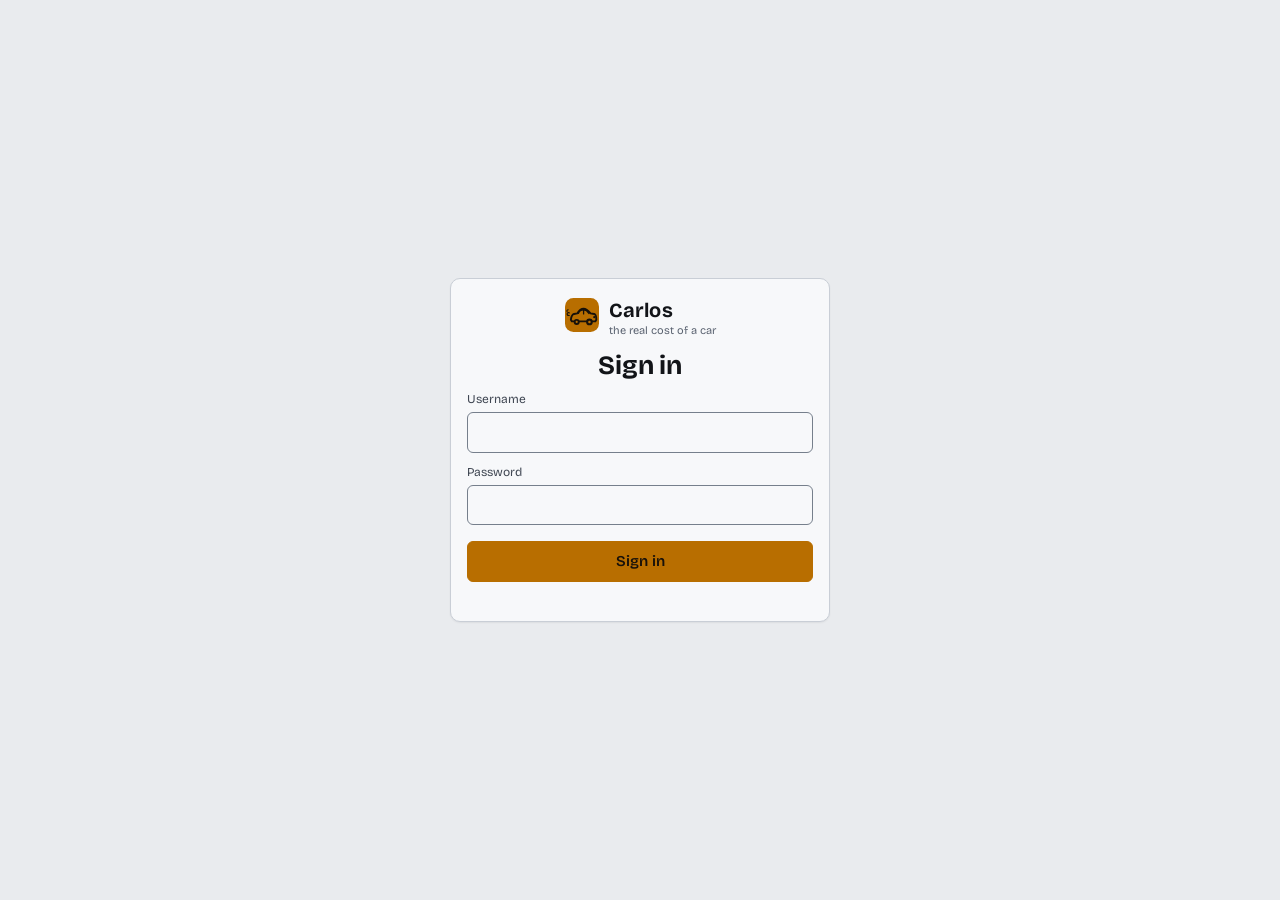
==== static/auth.html @ 5639644c "Merge pull request #391 from jpozasg/fix/382-theme-contrast-codes Theme, contrast tokens, chart pale" ====
<!doctype html>
<html lang="en" data-theme="cluster"><head><meta charset="utf-8"><meta name="viewport" content="width=device-width,initial-scale=1"><meta name="theme-color" content="#0b0d10"><title>Carlos · sign in</title>
<link rel="icon" href="/static/brand/favicon.svg?v=3" type="image/svg+xml"><link rel="stylesheet" href="/static/css/tokens.css"><link rel="stylesheet" href="/static/css/app.css">
<script>try{var md=JSON.parse(localStorage.getItem('carlos.mode')||'"auto"');if(md!=='auto')document.documentElement.dataset.mode=md;if(md==='light'||md==='auto'&&matchMedia('(prefers-color-scheme: light)').matches)document.querySelector('meta[name=theme-color]').content='#e9ebee'}catch(e){}</script>
<style>body{display:grid;place-items:center;min-height:100vh}.box{width:min(380px,calc(100% - 32px))}.box .brand{margin:0 0 14px;justify-content:center}.err{color:var(--bad-ink);font-size:13px;min-height:1.2em;margin-top:8px}.field{margin-top:10px}</style></head>
<body><form id="f" class="card box"><a class="brand" href="/"><svg viewBox="0 0 64 64" aria-hidden="true"><use href="/static/brand/mark.svg#mark"/></svg><span><b>Carlos</b><small>the real cost of a car</small></span></a>
<h2 id="t" style="text-align:center">Sign in</h2>
<div class="field"><label for="u">Username</label><input id="u" autocomplete="username" required></div>
<div class="field"><label for="p" id="pl">Password</label><input id="p" type="password" autocomplete="current-password" required minlength="1"></div>
<button type="submit" class="btn" id="b" style="margin-top:16px;width:100%;justify-content:center">Sign in</button><div class="err" id="e" role="alert"></div></form>
<script>
const inv=location.pathname.match(/^\/invite\/([\w-]+)$/),f=document.getElementById('f'),e=document.getElementById('e');
async function j(m,u,b){const r=await fetch(u,{method:m,headers:{'Content-Type':'application/json'},body:b?JSON.stringify(b):null});return [r.status,await r.json()]}
if(inv){document.getElementById('t').textContent='Set your password';document.getElementById('b').textContent='Save and sign in';
  document.getElementById('u').readOnly=true;document.getElementById('p').autocomplete='new-password';document.getElementById('p').minLength=8;document.getElementById('pl').textContent='New password (8+ characters)';
  j('GET','/api/auth/invite/'+inv[1]).then(([s,d])=>{if(s!==200){e.textContent=d.error;f.querySelectorAll('input,button').forEach(x=>x.disabled=true)}else document.getElementById('u').value=d.username})}
f.onsubmit=async ev=>{ev.preventDefault();e.textContent='';
  const [s,d]=inv?await j('POST','/api/auth/invite/'+inv[1],{password:f.p.value}):await j('POST','/api/auth/login',{username:f.u.value,password:f.p.value});
  if(s<300)location.href='/';else e.textContent=d.error||('HTTP '+s)};
</script></body></html>
---- static/css/tokens.css ----
/* Carlos design tokens. Four themes share one markup: only these variables and the decorations in app.css differ.
   one theme, the default "cluster" (issue #181); data-mode = light | dark (auto = OS setting). */
:root{
  --font-ui:"Bricolage Grotesque",system-ui,-apple-system,"Segoe UI",Roboto,Ubuntu,"Helvetica Neue",Arial,sans-serif;
  --font-display:var(--font-ui);
  --readout:var(--font-ui);
  --font-mono:ui-monospace,"SF Mono",Menlo,Consolas,"Liberation Mono",monospace;
  --font-num:var(--font-ui);
  --radius:12px;--radius-s:8px;--radius-pill:999px;
  --plate:var(--surface-2);  /* resolved on :root, so a tile can reuse --surface-2 for its insides (issue #100) */
  --border-w:1px;--shadow:0 1px 2px rgb(0 0 0/.04),0 2px 8px rgb(0 0 0/.04);
  --tag-case:none;--tag-spacing:0;--label-case:none;--label-spacing:0;
  --bg-decor:none;--bg-decor-size:auto;
  /* data-viz series, validated with the dataviz validator (light on #f7f8fa, dark on #13161b: adjacent CVD >= 8.4, all marks >= 3:1).
     --s9 is a neutral, not a hue (a ninth hue would collide with the eight): its chroma check fails on purpose, so a mark
     in --s9 always carries its label (legend entry, aria-label) and is never told apart by colour alone. */
  --s1:#2a78d6;--s2:#e76633;--s3:#19a170;--s4:#be8100;--s5:#d06e93;--s6:#008300;--s7:#6250d6;--s8:#e34948;--s9:#7a8494;
  --good:#0ca30c;--good-ink:#006300;--good-soft:#e3f5e3;
  --warn:#fab219;--warn-ink:#7a5200;--warn-soft:#fff3d6;
  --bad:#d03b3b;--bad-contrast:#fff;--bad-ink:#a42828;--bad-soft:#fbe5e5;
  --field-border:#767f8c;
}
/* ---------- cluster (the default world: an instrument cluster at night; amber readouts, teal for savings) ---------- */
:root[data-theme="cluster"]{
  color-scheme:dark;
  --bg:#0b0d10;--surface:#13161b;--surface-2:#1b1f26;--border:#2a2f38;--border-strong:#424a57;--field-border:#6a7380;  /* --field-border: inputs and unpressed buttons, 3:1 on --surface (WCAG 1.4.11) */
  --text:#f2f3f5;--text-2:#b9bec8;--text-3:#8a909b;
  --accent:#f5a524;--accent-ink:#ffc45e;--accent-soft:#2d2210;--accent-contrast:#17110a;
  --ref-soft:#1a2328;
  --readout:ui-monospace,"SF Mono",Menlo,Consolas,"Liberation Mono",monospace;
  --radius:10px;--radius-s:6px;--radius-pill:999px;--border-w:1px;--shadow:0 0 0 1px rgb(255 255 255/.03),0 6px 20px rgb(0 0 0/.5);
  --good:#2fd4a8;--good-ink:#6fe6c5;--good-soft:#0f2e26;--warn-ink:#ffc14d;--warn-soft:#332a10;--bad:#ff5c5c;--bad-contrast:#1a0a0a;--bad-ink:#ff8a8a;--bad-soft:#331616;
  --s1:#3987e5;--s2:#d95926;--s3:#199e70;--s4:#c98500;--s5:#d55181;--s6:#008300;--s7:#9085e9;--s8:#e66767;--s9:#8791a0;
  --bg-decor:radial-gradient(ellipse at top,rgb(245 165 36/.07),transparent 60%);--bg-decor-size:auto;
}
/* Light mode: chosen (data-mode=light) or, with no choice (Auto), the OS setting. The two blocks below hold the same
   declarations; tests/test_theme_tokens.py fails when they drift apart. */
:root[data-theme="cluster"][data-mode="light"]{
  color-scheme:light;
  --bg:#e9ebee;--surface:#f7f8fa;--surface-2:#e0e3e8;--border:#c9ced6;--border-strong:#9aa3b0;--field-border:#767f8c;
  --text:#121418;--text-2:#3f4652;--text-3:#5a6270;
  --accent:#b86e00;--accent-ink:#8a5200;--accent-soft:#fdeccd;--accent-contrast:#17110a;
  --ref-soft:#e4ecf0;
  --good:#0ca30c;--good-ink:#006300;--good-soft:#e3f5e3;--warn-ink:#7a5200;--warn-soft:#fff3d6;--bad:#d03b3b;--bad-contrast:#fff;--bad-ink:#a42828;--bad-soft:#fbe5e5;
  --s1:#2a78d6;--s2:#e76633;--s3:#19a170;--s4:#be8100;--s5:#d06e93;--s6:#008300;--s7:#6250d6;--s8:#e34948;--s9:#7a8494;
  --shadow:0 1px 2px rgb(0 0 0/.06);--bg-decor:none;
}
@media (prefers-color-scheme:light){
:root[data-theme="cluster"]:not([data-mode]){
  color-scheme:light;
  --bg:#e9ebee;--surface:#f7f8fa;--surface-2:#e0e3e8;--border:#c9ced6;--border-strong:#9aa3b0;--field-border:#767f8c;
  --text:#121418;--text-2:#3f4652;--text-3:#5a6270;
  --accent:#b86e00;--accent-ink:#8a5200;--accent-soft:#fdeccd;--accent-contrast:#17110a;
  --ref-soft:#e4ecf0;
  --good:#0ca30c;--good-ink:#006300;--good-soft:#e3f5e3;--warn-ink:#7a5200;--warn-soft:#fff3d6;--bad:#d03b3b;--bad-contrast:#fff;--bad-ink:#a42828;--bad-soft:#fbe5e5;
  --s1:#2a78d6;--s2:#e76633;--s3:#19a170;--s4:#be8100;--s5:#d06e93;--s6:#008300;--s7:#6250d6;--s8:#e34948;--s9:#7a8494;
  --shadow:0 1px 2px rgb(0 0 0/.06);--bg-decor:none;
}
}
/* ---------- retro (seventies brochure: cream, burnt orange, avocado) ---------- */
---- static/css/app.css ----
/* Layout and components. Themes only change tokens (tokens.css) and the few decorations marked "theme". */
@font-face{font-family:"Bricolage Grotesque";font-style:normal;font-weight:300 800;font-stretch:75% 100%;font-display:swap;src:url(/static/fonts/bricolage-latin.woff2) format("woff2");unicode-range:U+0000-00FF,U+0131,U+0152-0153,U+02BB-02BC,U+02C6,U+02DA,U+02DC,U+0304,U+0308,U+0329,U+2000-206F,U+20AC,U+2122,U+2191,U+2193,U+2212,U+2215,U+FEFF,U+FFFD}
@font-face{font-family:"Bricolage Grotesque";font-style:normal;font-weight:300 800;font-stretch:75% 100%;font-display:swap;src:url(/static/fonts/bricolage-latin-ext.woff2) format("woff2");unicode-range:U+0100-02BA,U+02BD-02C5,U+02C7-02CC,U+02CE-02D7,U+02DD-02FF,U+0304,U+0308,U+0329,U+1D00-1DBF,U+1E00-1E9F,U+1EF2-1EFF,U+2020,U+20A0-20AB,U+20AD-20C0,U+2113,U+2C60-2C7F,U+A720-A7FF}
*{box-sizing:border-box}
html{-webkit-text-size-adjust:100%}
body{margin:0;background-color:var(--bg);background-image:var(--bg-decor);background-size:var(--bg-decor-size);background-attachment:fixed;color:var(--text);font:var(--base-size,15px)/1.5 var(--font-ui)}
a{color:var(--accent-ink)}
button,input,select,textarea{font:inherit;color:inherit}
:focus-visible{outline:2px solid var(--accent);outline-offset:2px}
.seg :focus-visible,nav.main :focus-visible,.rail :focus-visible,.dtabs :focus-visible{outline-offset:-2px}/* scrollers and clipped groups would cut an outside ring */
.num,.big,td.n,th.n,output{font-variant-numeric:tabular-nums;font-family:var(--font-num)}
.wrap{max-width:1240px;margin:0 auto;padding:0 16px}
[hidden]{display:none!important}
.sr-only{position:absolute;width:1px;height:1px;overflow:hidden;clip:rect(0 0 0 0);white-space:nowrap}
h1,h2,h3{font-family:var(--font-display);letter-spacing:-.01em;font-optical-sizing:auto}
h2{font-size:1.65rem;line-height:1.15;margin:0 0 6px;font-weight:700}
h3{font-size:15px;margin:0 0 10px;display:flex;align-items:center;gap:8px}
.lead{margin:0 0 14px;color:var(--text-2);font-size:14px;max-width:80ch}
.muted{color:var(--text-3)}.small{font-size:13px}
.section{margin-bottom:28px}
.grid{display:grid;gap:16px;grid-template-columns:repeat(auto-fill,minmax(290px,1fr))}
.span2{grid-column:1/-1}
.card{background:var(--surface);border:var(--border-w) solid var(--border);border-radius:var(--radius);padding:16px;box-shadow:var(--shadow);min-width:0}
.reqs{margin-bottom:16px}.reqs summary{cursor:pointer}.reqs form{margin-top:8px}.reqs .field{flex:1;min-width:200px}
.reqlist{list-style:none;margin:12px 0 0;padding:0;display:grid;gap:8px;font-size:13px}.reqlist a{overflow-wrap:anywhere}.rparts ul{list-style:none;margin:4px 0 0;padding:0;display:grid;gap:2px}.rp.done{color:var(--good-ink)}.rp.failed{color:var(--bad-ink)}.rp.pending,.rp.waiting{color:var(--text-2)}.rp details{display:inline}.rp summary{cursor:pointer;display:inline}
.card.err{border-color:var(--bad);background:var(--bad-soft);color:var(--bad-ink)}
.empty{color:var(--text-3);font-size:13px;margin:0}
.pending{display:inline-block;font-style:italic;font-size:12px;color:var(--text-3);background:var(--surface-2);border-radius:var(--radius-s);padding:1px 7px}
.row{display:flex;gap:10px;align-items:center;flex-wrap:wrap}.row .spacer{flex:1}
.stack{display:flex;flex-direction:column;gap:10px}

/* header */
header.top{background:var(--surface);border-bottom:var(--border-w) solid var(--border);position:sticky;top:0;z-index:20}
/* header chips and segmented controls use the page's rounded corners, not pill ends (issue #182) */
header.top .chip,header.top .seg{border-radius:var(--radius-s)}
.bar{display:flex;align-items:center;gap:12px;flex-wrap:wrap;padding:10px 0}
.brand{display:flex;align-items:center;gap:10px;margin-right:auto;text-decoration:none;color:var(--text)}
.brand svg{width:34px;height:34px;display:block}
.brand b{font-family:var(--font-display);font-size:20px;letter-spacing:.01em}
.brand small{display:block;font-size:11px;color:var(--text-3);letter-spacing:var(--label-spacing);text-transform:var(--label-case);line-height:1}
.chip{display:inline-flex;align-items:center;gap:6px;border:var(--border-w) solid var(--border);background:var(--surface-2);border-radius:var(--radius-pill);padding:5px 12px;font-size:13px;color:var(--text-2);cursor:pointer;text-decoration:none}
.chip:hover{border-color:var(--border-strong)}
.chip.warn{background:var(--warn-soft);color:var(--warn-ink)}.chip.bad{background:var(--bad-soft);color:var(--bad-ink)}
nav.main{display:flex;gap:2px;overflow-x:auto;scrollbar-width:none}
nav.main a{text-decoration:none;border:0;border-bottom:3px solid transparent;padding:9px 12px;color:var(--text-2);font-weight:600;white-space:nowrap;letter-spacing:var(--label-spacing);text-transform:var(--label-case);font-size:13px}
nav.main a[aria-current=page]{color:var(--text);border-bottom-color:var(--accent)}
main.wrap{padding-top:22px;padding-bottom:48px;min-height:60vh}
footer.wrap{color:var(--text-3);font-size:12px;padding-bottom:24px}
.seg{display:inline-flex;border:var(--border-w) solid var(--border);border-radius:var(--radius-pill);overflow:hidden;background:var(--surface-2)}
.seg button{border:0;background:none;padding:5px 10px;font-size:12px;font-weight:700;color:var(--text-2);cursor:pointer}
.seg button[aria-pressed=true]{background:var(--accent);color:var(--accent-contrast)}

/* forms and buttons */
.btn{background:var(--accent);color:var(--accent-contrast);border:var(--border-w) solid var(--accent);border-radius:var(--radius-s);padding:8px 16px;font-weight:600;cursor:pointer;text-decoration:none;display:inline-flex;align-items:center;gap:6px}
.btn:hover{filter:brightness(1.07)}
.btn.ghost{background:var(--surface-2);color:var(--text);border-color:var(--border)}
.btn.ghost[aria-pressed=true]{background:var(--accent);border-color:var(--accent);color:var(--accent-contrast)}
.btn.danger{background:var(--bad-soft);color:var(--bad-ink);border-color:transparent}
.btn:disabled{opacity:.45;cursor:default;filter:none}
.btn.sm{padding:5px 10px;font-size:13px}
.linkbtn{background:none;border:0;color:var(--accent-ink);font-weight:600;cursor:pointer;padding:4px 0}
.field label{display:block;font-size:12px;color:var(--text-2);margin-bottom:4px;letter-spacing:var(--label-spacing);text-transform:var(--label-case)}
.field input,.field select,.field textarea{width:100%;padding:8px 10px;border:var(--border-w) solid var(--field-border);border-radius:var(--radius-s);background:var(--surface)}
.field input[aria-invalid=true]{border-color:var(--bad);background:var(--bad-soft)}
.fields{display:grid;grid-template-columns:repeat(auto-fill,minmax(180px,1fr));gap:12px}
fieldset{border:0;padding:0;margin:0 0 16px}
legend{font-size:12px;font-weight:700;text-transform:uppercase;letter-spacing:.06em;color:var(--text-3);margin-bottom:10px}
.pair{display:flex;flex-wrap:wrap;gap:8px;align-items:center}.pair .btn{flex:none}.pair input[type=range]{flex:1;min-width:0;accent-color:var(--accent)}.pair input[type=number]{width:100px;flex:none}
.toggle{display:inline-flex;align-items:center;gap:6px;font-size:13px;color:var(--text-2);cursor:pointer;white-space:nowrap}
.toggle input{width:16px;height:16px;accent-color:var(--accent)}
select.inline{padding:6px 10px;border:var(--border-w) solid var(--field-border);border-radius:var(--radius-s);background:var(--surface);font-size:13px}
.banner{background:var(--warn-soft);color:var(--warn-ink);border-radius:var(--radius);padding:10px 14px;margin-bottom:16px;font-size:13px;font-weight:600;display:flex;gap:10px;align-items:center;flex-wrap:wrap}

/* tags, meters */
.tag{display:inline-flex;align-items:center;gap:4px;font-size:11px;font-weight:700;border-radius:var(--radius-pill);padding:2px 8px;background:var(--surface-2);color:var(--text-2);white-space:nowrap;text-transform:var(--tag-case);letter-spacing:var(--tag-spacing);border:var(--border-w) solid transparent}
.tag.ref{background:var(--accent-soft);color:var(--accent-ink)}.tag.good{background:var(--good-soft);color:var(--good-ink)}.tag.warn{background:var(--warn-soft);color:var(--warn-ink)}.tag.bad{background:var(--bad-soft);color:var(--bad-ink)}
.tag.lvl{background:transparent;border-color:var(--border-strong);color:var(--text-2)}
.tags{display:flex;flex-wrap:wrap;gap:4px}
.rs-levels{list-style:none;margin:8px 0 0;padding:0;display:grid;gap:6px}.rs-levels>li{display:flex;flex-wrap:wrap;align-items:center;gap:6px}.rs-levels details{flex-basis:100%}.rs-levels code{font-size:11px}
.q{display:inline-grid;place-items:center;min-width:24px;height:22px;border-radius:var(--radius-s);font-size:12px;font-weight:700;flex:none}
.q.A{background:var(--good-soft);color:var(--good-ink)}.q.B{background:var(--accent-soft);color:var(--accent-ink)}.q.C{background:var(--warn-soft);color:var(--warn-ink)}.q.D{background:var(--bad-soft);color:var(--bad-ink)}.q.X{background:var(--surface-2);color:var(--text-3)}
.meter{height:6px;border-radius:99px;background:var(--surface-2);overflow:hidden}
.meter>i{display:block;height:100%;background:var(--accent);border-radius:99px}
.meter.good>i{background:var(--good)}
.scorebar{height:8px;border-radius:99px;background:var(--surface-2);overflow:hidden;min-width:40px}
.scorebar i{display:block;height:100%;background:var(--accent);border-radius:99px}
.big{font-size:28px;font-weight:700;letter-spacing:-.02em;line-height:1.1;font-family:var(--font-ui);font-variant-numeric:tabular-nums}  /* proportional: a monospace comma leaves a gap in 14,482 */
.kv{display:flex;flex-wrap:wrap;gap:4px 16px;font-size:13px;color:var(--text-2)}.kv b{color:var(--text);font-weight:600}
dl.facts{display:grid;grid-template-columns:max-content 1fr;gap:6px 14px;margin:0;font-size:13px}
dl.facts dt{color:var(--text-3)}dl.facts dd{margin:0;min-width:0;overflow-wrap:break-word}
.up{color:var(--bad-ink);font-weight:700}.down{color:var(--good-ink);font-weight:700}
abbr{text-decoration:underline dotted;cursor:help}

/* tables */
.tablewrap{overflow-x:auto;border:var(--border-w) solid var(--border);border-radius:var(--radius);background:var(--surface)}
table{border-collapse:separate;border-spacing:0;width:100%;font-size:13px}
th,td{padding:8px 12px;text-align:left;border-bottom:1px solid var(--border);vertical-align:top}
thead th{background:var(--surface-2);font-weight:600;color:var(--text-2);white-space:nowrap;letter-spacing:var(--label-spacing);text-transform:var(--label-case);font-size:12px}
td.n,th.n{text-align:right;white-space:nowrap}
tbody tr:last-child td{border-bottom:0}
tr.off td{filter:saturate(.2)}/* a deselected car is greyed, never faded: opacity would drop the muted text below 4.5:1 */tr.refrow td{background:var(--ref-soft)}
.cmp th:first-child,.cmp td:first-child{position:sticky;left:0;background:var(--surface);z-index:1;min-width:150px;color:var(--text-2)}
.cmp thead th:first-child{background:var(--surface-2)}.cmp .refcol{background:var(--ref-soft)}
.cmp tr.grp td{background:var(--surface-2);font-size:11px;font-weight:700;text-transform:uppercase;letter-spacing:.05em;color:var(--text-3);padding:6px 12px}
.cmp tr.total td{font-weight:700;font-size:14px;color:var(--text)}
.who{display:flex;align-items:center;gap:10px;min-width:0}.who>span{min-width:0;overflow:hidden;text-overflow:ellipsis}
.thumb{width:36px;height:36px;border-radius:var(--radius-s);object-fit:cover;flex:none;background:var(--surface-2);display:inline-block;vertical-align:middle}
.thumb.sm{width:28px;height:28px}

/* cards for cars */
.unit{display:flex;flex-direction:column;gap:12px}
.unit.is-ref{border-color:var(--accent);background:linear-gradient(var(--ref-soft),var(--surface) 90px)}
.unit.off{filter:saturate(.2)}
.unit-head{display:flex;justify-content:space-between;gap:8px;align-items:flex-start}
.unit-name{font-weight:700;font-size:16px;line-height:1.3;font-family:var(--font-display)}
.unit-sub{font-size:13px;color:var(--text-3)}
.unit-foot{display:flex;justify-content:space-between;align-items:center;gap:8px;margin-top:auto;padding-top:8px;border-top:1px solid var(--border)}
.hero{margin:-16px -16px 0;aspect-ratio:16/10;border-radius:var(--radius) var(--radius) 0 0;overflow:hidden;position:relative;background:var(--surface-2);display:block;border:0;padding:0;cursor:pointer;width:calc(100% + 32px)}
.hero img{width:100%;height:100%;object-fit:cover;display:block;transition:transform .3s}
.hero:hover img{transform:scale(1.03)}
.hero .count{position:absolute;right:10px;bottom:10px;background:rgb(0 0 0/.6);color:#fff;font-size:12px;font-weight:600;padding:3px 9px;border-radius:999px}
.hero .reftag{position:absolute;left:10px;top:10px}
.hero .rankbadge{position:absolute;left:10px;bottom:10px;background:var(--accent);color:var(--accent-contrast);font-size:12px;font-weight:700;padding:3px 9px;border-radius:var(--radius-pill)}
.nophoto{width:100%;height:100%;display:grid;place-items:center;color:var(--text-3);font-size:13px;text-align:center}
.nophoto svg{width:56px;height:56px;opacity:.45;display:block;margin:0 auto 6px}

/* versus strip: the one memorable element of the compare page */
.versus{display:grid;grid-template-columns:minmax(0,1fr) auto minmax(0,1fr);gap:16px;align-items:center;margin:0 0 20px;padding:18px 20px;background:var(--surface);border:var(--border-w) solid var(--border);border-radius:var(--radius);box-shadow:var(--shadow)}
.versus .side{display:flex;gap:14px;align-items:center;min-width:0}
.versus .side.right{flex-direction:row-reverse;text-align:right}
.versus .side img,.versus .side .nophoto-sm{width:92px;height:68px;border-radius:var(--radius-s);object-fit:cover;flex:none;background:var(--surface-2)}
.versus .nophoto-sm{display:grid;place-items:center;color:var(--text-3)}.versus .nophoto-sm svg{width:36px;height:36px;opacity:.5}
.versus .side>span>span{display:block}
.versus .who-l{font-size:12px;color:var(--text-3)}
.versus .name{font-family:var(--font-display);font-size:18px;font-weight:700;line-height:1.2;overflow:hidden;text-overflow:ellipsis}
.versus .cost{font-family:var(--readout);font-size:15px;color:var(--text-2);font-variant-numeric:tabular-nums}
.versus .mid{text-align:center;min-width:180px;padding:6px 18px;border-left:1px solid var(--border);border-right:1px solid var(--border)}
.versus .mid .n{font-family:var(--readout);font-size:34px;font-weight:700;letter-spacing:-.02em;line-height:1;font-variant-numeric:tabular-nums}
.versus .mid .n.down{color:var(--good-ink)}.versus .mid .n.up{color:var(--bad-ink)}
.versus .mid .l{font-size:13px;color:var(--text-2);margin-top:4px}.versus .mid .s{font-size:12px;color:var(--text-3);margin-top:2px}
.versus .mid .empty-v{font-size:14px;color:var(--text-3);max-width:28ch}
.versus a{color:inherit;text-decoration:none}.versus a:hover .name{text-decoration:underline}
@media (max-width:760px){.versus{grid-template-columns:1fr;text-align:left}.versus .side.right{flex-direction:row;text-align:left}.versus .mid{border:0;border-top:1px solid var(--border);border-bottom:1px solid var(--border);padding:12px 0}}

/* cost ruler: every car on one euro-per-month axis */
.ruler{display:grid;gap:4px}
.rhead{display:grid;grid-template-columns:minmax(200px,260px) 1fr 150px;gap:14px;align-items:end;padding:0 0 8px;font-size:12px;color:var(--text-3)}
.rhead .ticks{position:relative;height:18px;font-variant-numeric:tabular-nums}
.rhead .ticks span{position:absolute;transform:translateX(-50%);white-space:nowrap}
.rrow{display:grid;grid-template-columns:minmax(200px,260px) 1fr 150px;gap:14px;align-items:center;padding:8px 10px;border-radius:var(--radius-s);text-decoration:none;color:inherit;border:1px solid transparent;transition:background .15s,border-color .15s}
.rrow:hover{background:var(--surface);border-color:var(--border)}
.rrow.ref{background:var(--ref-soft)}
.rrow .car{display:flex;align-items:center;gap:10px;min-width:0}
.rrow .car .nm{font-weight:600;line-height:1.2;overflow:hidden;text-overflow:ellipsis;white-space:nowrap}
.rrow .car small{display:block;color:var(--text-3);font-weight:400;font-size:12px}
.rrow .rk{width:24px;height:24px;border-radius:var(--radius-s);display:grid;place-items:center;font-size:12px;font-weight:700;background:var(--surface-2);color:var(--text-2);flex:none}
.rrow.top .rk{background:var(--accent);color:var(--accent-contrast)}
.rtrack{position:relative;height:28px}
.rtrack::before{content:"";position:absolute;left:0;right:0;top:50%;height:1px;background:var(--border)}
.rline{position:absolute;top:-6px;bottom:-6px;width:0;border-left:2px dashed var(--text-3);transform:translateX(-1px)}
.rmark{position:absolute;top:50%;width:16px;height:16px;border-radius:50%;background:var(--accent);border:2px solid var(--surface);box-shadow:0 0 0 1px var(--accent);transform:translate(-50%,-50%);transition:left .4s cubic-bezier(.2,.8,.2,1)}
.rmark.partial{background:var(--surface);box-shadow:0 0 0 1px var(--text-3);border-color:var(--text-3)}
.rmark.refmark{border-radius:2px;transform:translate(-50%,-50%) rotate(45deg);background:var(--text-2);box-shadow:none;border-color:var(--surface)}
.rrow:hover .rmark{transform:translate(-50%,-50%) scale(1.25)}
.rrow:hover .rmark.refmark{transform:translate(-50%,-50%) rotate(45deg) scale(1.25)}
.rval{text-align:right;font-variant-numeric:tabular-nums;font-family:var(--readout)}
.rval b{font-size:15px}.rval small{display:block;font-size:12px;font-weight:600}
.rval small.tag{display:inline-block;max-width:100%;white-space:normal;text-align:right;line-height:1.25}  /* '(unvollständig)' wraps in the 90px phone column */
@media (prefers-reduced-motion:reduce){.rmark{transition:none}}
@media (max-width:640px){.rhead{grid-template-columns:1fr 90px}.rhead .car-h{display:none}.rrow{grid-template-columns:1fr 90px;grid-template-areas:"car val" "track track"}.rrow .car{grid-area:car}.rtrack{grid-area:track;height:22px}.rval{grid-area:val}}

/* spec plate and verdict stamp on the dossier */
.plate{position:relative;align-self:start;padding:18px 22px;background:var(--surface-2);border:var(--border-w) solid var(--border-strong);border-radius:var(--radius-s)}
.plate h3{margin:0 0 10px;font-size:13px;color:var(--text-3);font-weight:600}
.plate dl{display:grid;grid-template-columns:auto 1fr;gap:6px 14px;margin:0;font-size:14px}
.plate dt{color:var(--text-3)}.plate dd{margin:0;font-variant-numeric:tabular-nums;font-family:var(--readout);text-align:right;overflow-wrap:anywhere}
.plate dd.hi{font-size:22px;font-weight:700;line-height:1.1}
/* "Your Carlos score" (issue #110): a ring split by criteria with a notch at the average; number and word in the rating
   colour; theme tokens only; the arcs turn in once on open */
.scorecard{padding:14px 16px 12px;border-radius:var(--radius);background:var(--surface);border:var(--border-w) solid var(--border)}
/* dossier tiles take the spec plate's colours; what sits on --surface-2 inside them swaps to --surface (issue #100) */
.dossier-top~.grid>.card,.dossier-side>.scorecard{background:var(--plate);border-color:var(--border-strong);--surface-2:var(--surface)}
.sc-top{display:flex;align-items:baseline;justify-content:space-between;gap:8px}
.sc-title{display:inline-flex;align-items:center;gap:6px;font-size:15px;font-weight:700;color:var(--text)}
.sc-rank{font-size:13px;color:var(--text-2)}
.sc-num{font-family:var(--readout);font-size:40px;line-height:1;font-variant-numeric:tabular-nums;color:var(--text)}
.sc-word{font-size:16px;font-weight:700}
.sr{display:flex;align-items:center;gap:16px;margin-top:10px}.sr-ring{position:relative;flex:none;width:136px;height:136px}.sr-ring svg{display:block;width:100%;height:100%;overflow:visible}
.sr-track{fill:none;stroke-width:13}.sr-arc{stroke-linejoin:round}.sr-track{stroke:var(--surface-2)}.sr-avg{stroke:var(--text);stroke-width:2.5;stroke-linecap:round}
.sr-mid{position:absolute;inset:0;display:flex;flex-direction:column;align-items:center;justify-content:center}.sr-mid .sc-num{font-size:34px}.sr-mid .sc-word{font-size:13px}
.sr-legend{list-style:none;margin:0;padding:0;display:grid;gap:5px;font-size:13px;min-width:0;flex:1}.sr-legend li{display:grid;grid-template-columns:10px 1fr auto;align-items:center;gap:7px}
.sr-legend i{width:10px;height:10px;border-radius:3px}.sr-legend span{color:var(--text-2);overflow:hidden;text-overflow:ellipsis;white-space:nowrap}.sr-legend b{font-family:var(--readout)}
.sr-gap{font-weight:700}.sr-gap.up{color:var(--good-ink)}.sr-gap.down{color:var(--bad-ink)}
.sc-sweep .sr-arcs{animation:sr-in .8s cubic-bezier(.25,.8,.3,1) both}@keyframes sr-in{from{opacity:0;transform:rotate(-60deg)}to{opacity:1;transform:rotate(0deg)}}.sr-arcs{transform-origin:60px 60px}
@media (prefers-reduced-motion:reduce){.sc-sweep .sr-arcs{animation:none}}
.sc-cov{margin:6px 0 0;font-size:12px;color:var(--text-2)}.sc-none{margin-top:8px}
.sc-good .sc-word{color:var(--good-ink)}
.sc-avg .sc-word{color:var(--warn-ink)}
.sc-poor .sc-word{color:var(--bad-ink)}
.relbox{margin:6px 0 0}.rb-head{display:flex;align-items:center;gap:6px;font-size:14px;color:var(--text-3)}.relbox .rb-total{color:var(--text)}.relbox .rb-rows{margin:6px 0 0 12px}
.rb-total{margin-left:auto;font-family:var(--readout);font-size:14px}
.rb-rows{display:grid;grid-template-columns:auto 1fr auto;align-items:center;gap:6px 10px;margin-top:8px;font-size:12px}
.rb-part{color:var(--text-2)}.rb-val{font-family:var(--readout);text-align:right;min-width:2.5em}
.rb-meter{height:6px;border-radius:99px;background:var(--surface-2);overflow:hidden}.rb-meter>i{display:block;height:100%;border-radius:99px}
.rb-good>i{background:var(--good-ink)}.rb-avg>i{background:var(--warn-ink)}.rb-poor>i{background:var(--bad-ink)}
/* the key figures (Carlos score, cost per month): label highlighted too, value on one line (never broken mid-number) */
.plate dt.hi{color:var(--text);font-weight:700;align-self:center}.plate dd.hi{overflow-wrap:normal;white-space:nowrap}
.stamp{display:inline-block;margin-top:12px;padding:4px 10px;border:2px solid var(--accent);color:var(--accent-ink);border-radius:4px;font-weight:700;font-size:13px;transform:rotate(-2deg);max-width:100%;overflow-wrap:anywhere}
/* dossier tabs (issue #178): a tab bar under the fixed top; each tab at most two columns, wide cards span both */
.dtabs{display:flex;flex-wrap:wrap;gap:4px;margin:0 0 16px;border-bottom:var(--border-w) solid var(--border)}
.dtabs button{border:0;border-bottom:3px solid transparent;background:none;color:var(--text-2);font:inherit;font-weight:600;padding:8px 12px;cursor:pointer;margin-bottom:-1px}
.dtabs button[aria-selected=true]{color:var(--text);border-bottom-color:var(--accent)}
.dtab.grid{grid-template-columns:repeat(auto-fill,minmax(max(290px,calc(50% - 8px)),1fr))}
.dossier-top{display:grid;grid-template-columns:minmax(0,2fr) minmax(260px,1fr);gap:16px;margin-bottom:16px}
@media (max-width:860px){.dossier-top{grid-template-columns:1fr}}
/* the Carlos score card sits above the spec plate, outside it; the cost per month is a strip at the top of the plate (issue #80) */
.plate-cost{display:flex;align-items:baseline;justify-content:space-between;flex-wrap:wrap;gap:4px 12px;margin:0 0 12px;padding:0;color:var(--text)}
.plate-cost span{font-size:28px;line-height:1.1;font-weight:700;text-transform:uppercase;letter-spacing:.02em}.plate-cost b small{font-size:.5em;font-weight:600;margin-left:2px}.plate-cost b{font-family:var(--readout);font-size:28px;line-height:1.1;font-variant-numeric:tabular-nums;white-space:nowrap}
.dossier-side{display:flex;flex-direction:column;gap:12px;align-self:start;min-width:0}.dossier-side>.plate{align-self:stretch}

/* compare bar and views */
.cbar{position:sticky;top:var(--hdr,0px);z-index:4;background:var(--bg);padding:8px 0 4px;margin-bottom:10px;border-bottom:1px solid var(--border)}
.toolbar{display:flex;flex-wrap:wrap;gap:8px 14px;align-items:center;margin-bottom:8px}
.toolbar label{font-size:13px;color:var(--text-2);display:inline-flex;align-items:center;gap:6px}
.views{display:flex;flex-wrap:wrap;gap:6px;margin:4px 0 8px}
.views button{border:var(--border-w) solid var(--border);background:var(--surface);border-radius:var(--radius-pill);padding:6px 14px;cursor:pointer;font-size:13px;font-weight:600;color:var(--text)}
.views button[aria-pressed=true]{background:var(--accent);border-color:var(--accent);color:var(--accent-contrast)}
.selbar{display:flex;flex-wrap:wrap;gap:6px 12px;align-items:center;font-size:13px;margin-bottom:6px}
.ov td,.ov th{vertical-align:middle}
.ov .car{display:flex;align-items:center;gap:8px;min-width:180px;text-align:left}.ov .car small{display:block;color:var(--text-3);font-weight:400}
.ov .sc{display:flex;align-items:center;gap:6px;min-width:90px}.ov .sc .scorebar{flex:1}
.chipbtn{display:inline-flex;align-items:center;gap:6px;border:var(--border-w) solid var(--border);background:var(--surface);border-radius:var(--radius-pill);padding:4px 10px;font-size:12px;cursor:pointer;color:var(--text-2)}
.chipbtn[aria-pressed=true]{border-color:var(--border-strong);background:var(--surface-2);color:var(--text);font-weight:600}
.chipbtn[aria-pressed=false] .sw{background:transparent!important;border:1.5px dashed var(--text-3)}
.sw{width:10px;height:10px;border-radius:3px;flex:none;display:inline-block}
.sw.hatch,.segm.hatch{background:repeating-linear-gradient(135deg,var(--surface-2) 0 4px,var(--border-strong) 4px 6px)}
.legend{display:flex;flex-wrap:wrap;gap:6px 14px;font-size:12px;color:var(--text-2);margin-bottom:10px}
.legend span{display:inline-flex;align-items:center;gap:6px}
.crow{display:grid;grid-template-columns:minmax(120px,190px) 1fr minmax(140px,auto);gap:12px;align-items:center;margin:10px 0}
.crow .lbl{font-size:13px;font-weight:600;overflow:hidden;text-overflow:ellipsis;white-space:nowrap}
.crow .lbl small{display:block;font-weight:400;color:var(--text-3)}
.track{min-width:0}.cstack{display:flex;gap:2px;height:22px;min-width:0}
.segm{height:100%;min-width:3px}
.segm:first-child{border-radius:4px 0 0 4px}.segm:last-child{border-radius:0 4px 4px 0}.segm:only-child{border-radius:4px}
.segm:hover{filter:brightness(1.12)}
.after{display:flex;flex-direction:column;gap:2px}
.tot{font-size:13px;font-weight:700;white-space:nowrap}
.gap{display:inline-flex;align-items:center;gap:6px;font-size:12px;color:var(--text-3);white-space:nowrap}.gap i{display:inline-block;width:22px;height:14px;border-radius:4px}
#tip{position:fixed;pointer-events:none;z-index:50;background:var(--text);color:var(--bg);font-size:12px;line-height:1.4;padding:6px 9px;border-radius:6px;opacity:0;transition:opacity .1s;max-width:min(260px,calc(100vw - 16px));white-space:normal}
.tipicon{display:inline-flex;vertical-align:middle;color:var(--text-3);cursor:help}.tipicon:focus-visible{outline:2px solid var(--accent);outline-offset:2px;border-radius:4px}

/* break-even chart */
.be svg{width:100%;height:auto;display:block;overflow:visible}
.be .grid line{stroke:var(--border);stroke-width:1}
.be .axis text{fill:var(--text-3);font-size:11px;font-variant-numeric:tabular-nums}
.be .lbl{font-size:12px;font-weight:600;fill:var(--text)}.be .lblv{font-weight:400;fill:var(--text-2)}
.be .xhair{stroke:var(--text-3);stroke-width:1;stroke-dasharray:3 3}
.be-wrap{position:relative}
#betip{position:absolute;pointer-events:none;background:var(--text);color:var(--bg);font-size:12px;padding:6px 9px;border-radius:6px;opacity:0;white-space:nowrap;z-index:5}
#betip .tiprow{display:flex;align-items:center;gap:6px;margin-top:3px}#betip .tiprow b{margin-left:auto;padding-left:12px}#betip .tipend{opacity:.7}
.missing-list{margin:6px 0 0;padding-left:18px;font-size:13px;color:var(--text-2)}

/* ranking */
.rank-list{list-style:none;margin:0;padding:0;display:flex;flex-direction:column;gap:10px}
.rank-list li{display:grid;grid-template-columns:34px minmax(0,1fr) auto;gap:10px;align-items:center}
.rank-pos{width:30px;height:30px;border-radius:var(--radius-s);display:grid;place-items:center;font-weight:700;background:var(--surface-2);color:var(--text-2)}
.rank-list li:first-child .rank-pos{background:var(--accent);color:var(--accent-contrast)}
.weights{display:grid;grid-template-columns:minmax(0,1fr) 110px 24px;gap:8px 10px;align-items:center;font-size:13px}
.weights input[type=range]{width:100%;accent-color:var(--accent)}
.weights output{font-weight:700;text-align:right}
.quiz{display:grid;gap:14px}
.quiz .q-item{border:var(--border-w) solid var(--border);border-radius:var(--radius);padding:12px 14px;background:var(--surface)}
.quiz .q-title{font-weight:600;margin-bottom:8px}
.quiz .opts{display:grid;gap:6px}
.quiz .opts label{display:flex;gap:10px;align-items:flex-start;font-size:14px;cursor:pointer;padding:6px 8px;border-radius:var(--radius-s);border:var(--border-w) solid transparent}
.quiz .opts label:has(input:checked){background:var(--accent-soft);border-color:var(--accent)}
.quiz input[type=radio]{accent-color:var(--accent);margin-top:3px}
/* the owner's car on the ranking list (issue #72): scored, not ranked */
.rank-list li.is-ref,li.is-ref{background:var(--accent-soft);border-radius:var(--radius)}
.contrib{display:flex;height:10px;border-radius:99px;overflow:hidden;background:var(--surface-2)}
/* separators inside each segment (a flex gap would add pixels per segment and make the bar longer than the score) */
.contrib i{display:block;height:100%;flex:none;box-sizing:border-box}.contrib i+i{border-left:2px solid var(--surface)}
a.carlink,.gen-head a,.ehead a,.sources h3 a,[data-page=sources] h3 a{color:inherit;text-decoration:none}a.carlink:hover,.gen-head a:hover,.ehead a:hover,[data-page=sources] h3 a:hover{text-decoration:underline;text-decoration-color:var(--accent);text-underline-offset:3px}
.rank-car{display:inline-flex;align-items:center;gap:8px;font-weight:600;text-decoration:none;color:var(--text)}.rank-car:hover span{text-decoration:underline}
.rank-layout{display:grid;gap:16px;grid-template-columns:minmax(0,1.25fr) minmax(0,1fr);align-items:start;margin-bottom:16px}
.callout{display:flex;gap:10px 16px;align-items:center;flex-wrap:wrap;justify-content:space-between;background:var(--accent-soft);border-radius:var(--radius-s);padding:12px 14px;margin:0 0 14px}
.callout p{margin:0;flex:1 1 260px;font-size:14px}
/* priorities profile: five segments per criterion, with the answers that produced it */
.prof{list-style:none;margin:0;padding:0;display:grid;gap:12px}
.prof li{display:grid;gap:5px}
.prof-h{display:flex;justify-content:space-between;align-items:baseline;gap:8px;font-size:14px}
.prof-w{font-weight:700;font-size:15px}.prof-w small{color:var(--text-3);font-weight:400;font-size:12px}
.prof-bar{display:grid;grid-template-columns:repeat(5,1fr);gap:3px;height:8px}
.prof-bar i{border-radius:2px;background:var(--surface-2)}.prof-bar i.on{background:var(--accent)}
.prof li.zero .prof-h b{color:var(--text-3);font-weight:600}
.prof-why{margin:0;color:var(--text-2);line-height:1.45}
.prof-why q{quotes:"“" "”";font-style:italic}
details.tune,details.formula{margin-top:14px}
/* inline notes and reset tags: open on click/tap, no hover-only tooltips */
details.rownote{display:inline}details.rownote>summary{display:inline-flex;align-items:center;vertical-align:middle;cursor:pointer;list-style:none;color:var(--text-2)}
details.rownote>summary::-webkit-details-marker{display:none}details.rownote>summary:focus-visible{outline:2px solid var(--accent);outline-offset:2px;border-radius:4px}
details.rownote[open]>p{display:block;margin:6px 0 2px;font-size:12px;line-height:1.45;color:var(--text-2);white-space:normal;max-width:46ch}
details.tune summary,details.formula summary{cursor:pointer;font-weight:600;font-size:14px;padding:4px 0}
details.formula{padding:14px 16px}
/* questionnaire: one scenario per screen */

.qz{display:grid;gap:18px}
.qz-top{display:flex;align-items:center;gap:12px}
.qz-count{font-size:13px;color:var(--text-2);white-space:nowrap}
.qz-bar{flex:1;height:4px;background:var(--surface-2);border-radius:99px;overflow:hidden}
.qz-bar i{display:block;height:100%;background:var(--accent);transition:width .35s cubic-bezier(.2,.8,.2,1)}
.qz-title{text-transform:none;color:var(--text);font-family:var(--font-display);font-size:clamp(1.25rem,1rem + 1.1vw,1.7rem);line-height:1.25;font-weight:700;letter-spacing:-.01em;padding:0;margin:0 0 16px;max-width:36ch;text-wrap:balance}
.qz-nav,.setup-nav{display:flex;align-items:center;gap:10px;flex-wrap:wrap}.qz-nav .spacer,.setup-nav .spacer{flex:1}
/* setup wizard */
.setup{max-width:780px;margin:0 auto}
.rail{list-style:none;margin:0 0 26px;padding:0;display:flex;gap:4px;overflow-x:auto;scrollbar-width:none}
.rail li{flex:1;min-width:0}
.rail button{width:100%;display:flex;flex-direction:column;align-items:flex-start;gap:6px;background:none;border:0;border-top:3px solid var(--border);padding:8px 2px 0;color:var(--text-3);cursor:pointer;text-align:left;font-size:12px;font-weight:600}
.rail button:disabled{cursor:default}
.rail .n{font-size:11px}.rail .l{white-space:nowrap;overflow:hidden;text-overflow:ellipsis;max-width:100%}
.rail li.done button{border-top-color:var(--accent);color:var(--text-2)}
.rail li[aria-current=step] button{border-top-color:var(--accent);color:var(--text)}
.setup-step h2{font-size:clamp(1.5rem,1.2rem + 1.2vw,2rem);outline:none}
.setup-step form{display:grid;gap:18px;margin-top:6px}
.setup-nav{position:sticky;bottom:0;padding:12px 0;margin-top:6px;background:linear-gradient(transparent,var(--bg) 30%);z-index:2}
.fields.two{grid-template-columns:repeat(auto-fit,minmax(220px,1fr))}.fields.three{grid-template-columns:repeat(auto-fit,minmax(180px,1fr))}
.field .label,.role-group .label{display:block;font-size:12px;color:var(--text-2);margin-bottom:6px;letter-spacing:var(--label-spacing);text-transform:var(--label-case)}
.hint{margin:5px 0 0;font-size:12.5px;color:var(--text-3);line-height:1.45;max-width:70ch}
.note{margin:0;font-size:13px;color:var(--text-2);background:var(--surface-2);border-radius:var(--radius-s);padding:10px 12px}
.derived{margin:-8px 0 0;color:var(--text-2)}
.choice{display:flex;flex-wrap:wrap;gap:6px}
.choice label,.chk{position:relative;display:inline-flex}
.choice input,.chk input{position:absolute;opacity:0;inset:0;margin:0;cursor:pointer}
.choice span,.chk span{display:inline-flex;align-items:center;min-height:40px;padding:6px 14px;border:var(--border-w) solid var(--field-border);border-radius:var(--radius-pill);background:var(--surface);font-size:14px;cursor:pointer}
.choice input:checked+span,.chk input:checked+span{background:var(--accent);border-color:var(--accent);color:var(--accent-contrast);font-weight:600}
.choice input:focus-visible+span,.chk input:focus-visible+span{outline:2px solid var(--accent);outline-offset:2px}
.chk input:checked+span::before{content:"";width:9px;height:5px;border:2px solid currentColor;border-top:0;border-right:0;transform:rotate(-45deg) translateY(-2px);margin-right:7px}
.chips{display:flex;flex-wrap:wrap;gap:8px}
.sum{display:grid;gap:12px 24px;grid-template-columns:repeat(auto-fit,minmax(260px,1fr))}
.sum h3{margin:0 0 6px;font-size:14px}
@media (max-width:860px){.rank-layout{grid-template-columns:1fr}}
@media (max-width:600px){.rail .l{display:none}.rail li[aria-current=step] .l{display:block}.rail li[aria-current=step]{flex:3}}
@media (prefers-reduced-motion:reduce){.qz-bar i{transition:none}}

/* dossier */
.unit-select{max-width:460px;margin-bottom:16px}
.check{list-style:none;padding:0;margin:0;display:flex;flex-direction:column;gap:2px}
.check li{display:grid;grid-template-columns:22px 1fr;gap:8px;padding:6px 0;border-bottom:1px dashed var(--border);font-size:13px}
.check li:last-child{border-bottom:0}
.ico{width:20px;height:20px;border-radius:50%;display:inline-grid;place-items:center;font-size:12px;font-weight:700}
.ico.ok{background:var(--good-soft);color:var(--good-ink)}.ico.bad{background:var(--bad-soft);color:var(--bad-ink)}.ico.pend,.ico.na{background:var(--surface-2);color:var(--text-3)}
.timeline{list-style:none;margin:0;padding:0 0 0 18px;border-left:2px solid var(--border)}
.timeline li{position:relative;padding:0 0 14px 4px;font-size:13px}
.timeline li::before{content:"";position:absolute;left:-25px;top:5px;width:10px;height:10px;border-radius:50%;background:var(--surface);border:2px solid var(--accent)}
.timeline time{font-weight:600;font-size:12px;color:var(--text-2)}
.range{position:relative;height:6px;border-radius:99px;background:var(--accent-soft);margin:8px 0 4px}
.range i{position:absolute;top:-4px;width:14px;height:14px;border-radius:50%;background:var(--accent);border:2px solid var(--surface);transform:translateX(-50%)}
.desc{white-space:pre-wrap;font-size:13px;margin:8px 0 0}
.viewer{display:grid;grid-template-columns:1fr;gap:10px;min-width:0}
.viewer .main{position:relative;aspect-ratio:4/3;max-height:560px;width:100%;background:#000;border-radius:var(--radius);overflow:hidden;border:0;padding:0;cursor:zoom-in}
.viewer .main img{width:100%;height:100%;object-fit:contain;display:block}
.strip{display:flex;gap:6px;overflow-x:auto;padding-bottom:4px;scrollbar-width:thin}
.strip button{flex:none;border:2px solid transparent;border-radius:8px;padding:0;background:none;cursor:pointer;opacity:.75}
.strip button[aria-current=true]{border-color:var(--accent);opacity:1}
.strip img{width:84px;height:63px;object-fit:cover;border-radius:6px;display:block}
.navbtn{position:absolute;top:50%;transform:translateY(-50%);width:40px;height:40px;border-radius:50%;border:0;background-color:rgb(0 0 0/.55);color:#fff;font-size:20px;cursor:pointer;display:grid;place-items:center}
.navbtn.prev{left:10px}.navbtn.next{right:10px}
/* chevrons as centred SVG (the ‹ › glyphs and a rotated CSS border both sat off-centre); each chevron is optically
   centred: its implied triangle has its mass on the open side, so it sits 0.75 units toward its point (x 7.75-14.75 /
   9.25-16.25, y 5-19), as a play icon is nudged toward its tip; the glyph stays in the markup as a fallback */
.navbtn{font-size:0;line-height:0;background-repeat:no-repeat;background-position:center;background-size:22px 22px}
.navbtn.prev{background-image:url("data:image/svg+xml,%3Csvg xmlns='http://www.w3.org/2000/svg' viewBox='0 0 24 24' fill='none' stroke='white' stroke-width='2.6' stroke-linecap='round' stroke-linejoin='round'%3E%3Cpath d='M14.75 5 7.75 12l7 7'/%3E%3C/svg%3E")}.navbtn.next{background-image:url("data:image/svg+xml,%3Csvg xmlns='http://www.w3.org/2000/svg' viewBox='0 0 24 24' fill='none' stroke='white' stroke-width='2.6' stroke-linecap='round' stroke-linejoin='round'%3E%3Cpath d='M9.25 5l7 7-7 7'/%3E%3C/svg%3E")}
.navbtn:hover{background-color:rgb(0 0 0/.75)}.navbtn:focus-visible{outline:2px solid #fff;outline-offset:2px}
.viewer .main .count{position:absolute;right:10px;bottom:10px;background:rgb(0 0 0/.6);color:#fff;font-size:12px;padding:3px 9px;border-radius:999px}
dialog#lightbox{border:0;padding:0;background:transparent;max-width:100vw;max-height:100vh;width:100vw;height:100vh}
dialog#lightbox::backdrop{background:rgb(0 0 0/.92)}
#lightbox .lb{position:relative;width:100%;height:100%;display:grid;place-items:center}
#lightbox img{max-width:100vw;max-height:100vh;object-fit:contain}
#lightbox .close{position:absolute;top:12px;right:12px;width:40px;height:40px;border-radius:50%;border:0;background:rgb(255 255 255/.15);color:#fff;font-size:22px;cursor:pointer}
#lightbox .count{position:absolute;bottom:14px;left:50%;transform:translateX(-50%);color:#fff;font-size:13px}
.vbtns{display:grid;grid-template-columns:repeat(4,minmax(0,1fr));gap:6px;margin-top:6px;max-width:440px}
.vbtns button{border:var(--border-w) solid var(--field-border);background:var(--surface);border-radius:var(--radius-s);padding:10px 4px;font-size:13px;font-weight:600;cursor:pointer;min-height:44px;overflow:hidden;text-overflow:ellipsis}
.vbtns button[aria-pressed=true][data-st=OK]{background:var(--good-soft);border-color:var(--good);color:var(--good-ink)}
.vbtns button[aria-pressed=true][data-st=PROBLEM]{background:var(--bad-soft);border-color:var(--bad);color:var(--bad-ink)}
.vbtns button[aria-pressed=true][data-st="N/A"]{background:var(--surface-2);border-color:var(--text-3)}
.vnote{width:100%;margin-top:6px;padding:8px 10px;border:var(--border-w) solid var(--field-border);border-radius:var(--radius-s);background:var(--surface);font:inherit;font-size:14px}
textarea.vnote{min-height:80px;resize:vertical}
.viewing-on{outline:3px solid var(--accent);outline-offset:-3px}

/* models browser */
.filters{display:grid;grid-template-columns:repeat(auto-fill,minmax(170px,1fr));gap:10px;margin-bottom:16px}
.tree{display:grid;gap:14px}
.gen{border:var(--border-w) solid var(--border);border-radius:var(--radius);background:var(--surface);padding:14px 16px;box-shadow:var(--shadow)}
.gen-head{display:flex;justify-content:space-between;gap:10px;flex-wrap:wrap;align-items:baseline}
.gen-head b{font-family:var(--font-display);font-size:17px}
.engine{margin-top:12px;padding:10px 12px;border-left:3px solid var(--accent);background:var(--surface-2);border-radius:var(--radius-s)}
.engine .ehead{display:flex;gap:8px;flex-wrap:wrap;align-items:center;font-size:13px}
.variants{list-style:none;margin:8px 0 0;padding:0;display:grid;gap:6px}
.variants li{display:flex;flex-wrap:wrap;gap:6px 12px;align-items:center;font-size:13px}
.variants a{font-weight:600}
.lvl-variant{--lc:var(--s1)}.lvl-engine{--lc:var(--s2)}.lvl-generation{--lc:var(--s3)}.lvl-engine_family{--lc:var(--s4)}.lvl-gearbox{--lc:var(--s5)}.lvl-gearbox_family{--lc:var(--s6)}.lvl-body_style{--lc:var(--s7)}.lvl-option{--lc:var(--s8)}
.dot{display:inline-block;width:8px;height:8px;border-radius:50%;background:var(--lc)}

/* sources */
.search{width:100%;max-width:360px;padding:9px 12px;border:var(--border-w) solid var(--field-border);border-radius:var(--radius-s);background:var(--surface);margin-bottom:16px}
.src{padding:12px 0;border-bottom:1px solid var(--border)}.src:last-child{border-bottom:0}
.src-title{display:flex;gap:8px;align-items:baseline;font-weight:600;font-size:14px}
.src a{font-size:12px;overflow-wrap:anywhere}.src p{margin:4px 0 0;font-size:13px;color:var(--text-2)}

/* states */
.skel{border-radius:var(--radius);background:linear-gradient(90deg,var(--surface-2),var(--surface),var(--surface-2));background-size:200% 100%;animation:sh 1.2s infinite;height:160px}
@keyframes sh{to{background-position:-200% 0}}
@media (prefers-reduced-motion:reduce){.skel{animation:none}}
#toast{position:fixed;left:50%;bottom:20px;transform:translateX(-50%) translateY(20px);opacity:0;transition:opacity .2s,transform .2s;background:var(--text);color:var(--bg);padding:10px 16px;border-radius:10px;font-size:14px;z-index:60;max-width:calc(100% - 32px)}
#toast.show{opacity:1;transform:translateX(-50%)}#toast.bad{background:var(--bad);color:var(--bad-contrast)}
code,.mono{font-family:var(--font-mono);font-size:12px}
.token-box{font-family:var(--font-mono);font-size:13px;word-break:break-all;background:var(--surface-2);padding:10px;border-radius:var(--radius-s)}

/* theme decorations */
:root[data-theme="cluster"] .big{text-shadow:0 0 12px rgb(245 165 36/.35)}
:root[data-theme="cluster"] .scorebar i,:root[data-theme="cluster"] .meter>i{box-shadow:0 0 8px var(--accent)}
:root[data-theme="cluster"] header.top{background:linear-gradient(var(--surface),var(--bg))}

@media (max-width:640px){
  header.top{position:static}
  .cbar{position:static}
  .grid{grid-template-columns:1fr}
  .crow{grid-template-columns:1fr auto;gap:4px 12px}.crow .lbl{grid-column:1/-1}
  .big{font-size:24px}
  dl.facts{grid-template-columns:1fr}dl.facts dt{margin-top:4px}
  .weights{grid-template-columns:minmax(0,1fr) 90px 24px}
}
/* setup wizard: one card per person on the insurance policy */
fieldset.person{border:var(--border-w) solid var(--border);border-radius:var(--radius);padding:12px 16px 16px;margin:0;display:grid;gap:14px;background:var(--surface)}
fieldset.person legend{padding:0 6px;margin:0}
#driverList{display:grid;gap:14px}
/* best–worst task: three cars, one advantage each */
.quiz-page{max-width:900px}
.bw-frame{margin:0}
.bw{display:grid;grid-template-columns:repeat(4,minmax(0,1fr));gap:10px}
@media (max-width:1000px){.bw{grid-template-columns:repeat(2,minmax(0,1fr))}}
.bw-car{display:grid;gap:8px;align-content:start;text-align:left;padding:12px 14px 14px;border:var(--border-w) solid var(--field-border);border-radius:var(--radius);background:var(--surface);color:var(--text);cursor:pointer;font:inherit;transition:border-color .15s,background-color .15s,opacity .15s}
.bw-car:hover{border-color:var(--accent)}
.bw-h{display:flex;justify-content:space-between;align-items:center;gap:8px}
.bw-car .k{display:grid;place-items:center;width:24px;height:24px;border-radius:var(--radius-s);border:var(--border-w) solid var(--border-strong);font-size:12px;font-weight:700;color:var(--text-2)}
.bw-row{display:grid;gap:1px;padding:6px 8px;border-radius:var(--radius-s);font-size:14px;line-height:1.3}
.bw-row small{color:var(--text-3);font-size:11.5px}
.bw-row.adv{background:var(--good-soft);color:var(--good-ink);font-weight:700}.bw-row.adv small{color:inherit;font-weight:500;opacity:.85}
.bw-badge{font-size:12px;font-weight:700;padding:2px 9px;border-radius:var(--radius-s);background:var(--surface-2);color:var(--text-2)}
.bw-car.first{border-color:var(--accent);background:var(--accent-soft)}.bw-car.first .bw-badge{background:var(--accent);color:var(--accent-contrast)}
.bw-car.last{filter:saturate(.3)}.bw-car.last .bw-badge{background:var(--bad-soft);color:var(--bad-ink)}
.bw-note{margin:0}
@media (max-width:640px){.bw{grid-template-columns:1fr}.bw-car{grid-template-columns:1fr}}
@media (prefers-reduced-motion:reduce){.bw-car{transition:none}}
fieldset.person>.btn{justify-self:start}
.prof-head{margin:0 0 12px;font-weight:600;font-size:15px}
.score.provisional{color:var(--text-3)}.score small{font-size:.7em;margin-left:1px}
.rank-list+*,.note+.rank-list{margin-top:10px}
abbr.prov{text-decoration:none;color:var(--text-3);font-size:.75em;margin-left:1px;cursor:help}
.decide{display:flex;flex-wrap:wrap;gap:8px;align-items:center;margin-top:12px}.decide-why{display:inline-flex;gap:6px;flex:1 1 260px}.decide-why input{flex:1;min-width:0;padding:5px 9px;border:var(--border-w) solid var(--field-border);border-radius:var(--radius-s);background:var(--surface)}
.field input[readonly]{background:var(--surface-2);color:var(--text-2);cursor:default}
.stars{color:var(--warn-ink)}
.viewas{margin:8px 0 0}

.skip{position:absolute;left:8px;top:-60px;z-index:100;background:var(--accent);color:var(--accent-contrast);padding:8px 14px;border-radius:6px;font-weight:600}.skip:focus{top:8px}
main:focus{outline:none}
.rank-tbl .sc-cell{min-width:150px}.rank-tbl .sc-cell .small{white-space:nowrap}
@media (max-width:640px){.rank-tbl{min-width:600px}}
/* phones: compact header, visible nav overflow, readable break-even chart, full-width select bar title, wrapping legend */
@media (max-width:640px){
  .bar{gap:8px;padding:8px 0}
  header.top .chip,header.top .seg button{padding:4px 8px;font-size:12px}header.top select.chip{max-width:112px}
  .chip-store:not(.warn):not(.bad){display:none}
  nav.main{-webkit-mask-image:linear-gradient(90deg,#000 88%,transparent);mask-image:linear-gradient(90deg,#000 88%,transparent)}
  .selbar b{flex-basis:100%}
  .sr-legend span{white-space:normal;overflow:visible}
  .tablewrap td:first-child{min-width:170px}
  .be-wrap{overflow-x:auto}.be-wrap svg[data-be]{min-width:640px}
}
.plate-more>summary{display:none}
/* phone dossier: shorter photo, facts collapsed, one-line sticky tab bar, so the tabs are near the top */
@media (max-width:640px){
  .viewer .main{aspect-ratio:16/10;max-height:230px}
  .plate-more>summary{display:block;cursor:pointer;color:var(--accent-ink);font-weight:600;font-size:13px;padding:4px 0}
  .dtabs{flex-wrap:nowrap;overflow-x:auto;scrollbar-width:none;position:sticky;top:0;z-index:15;background:var(--bg);-webkit-mask-image:linear-gradient(90deg,#000 90%,transparent);mask-image:linear-gradient(90deg,#000 90%,transparent)}
  .dtabs button{white-space:nowrap;flex:none}
}
@media (max-width:640px){.co-sum td:first-child{min-width:0}.co-sum th:last-child,.co-sum td:last-child{display:none}}
tr.hl td{background:var(--surface-2);font-weight:600}
/* every animation and transition (skeleton shimmer, toast, tooltip, hero zoom, score sweep) is off when the OS asks for less motion */
@media (prefers-reduced-motion:reduce){*,::before,::after{animation-duration:.01ms!important;animation-iteration-count:1!important;transition-duration:.01ms!important}}
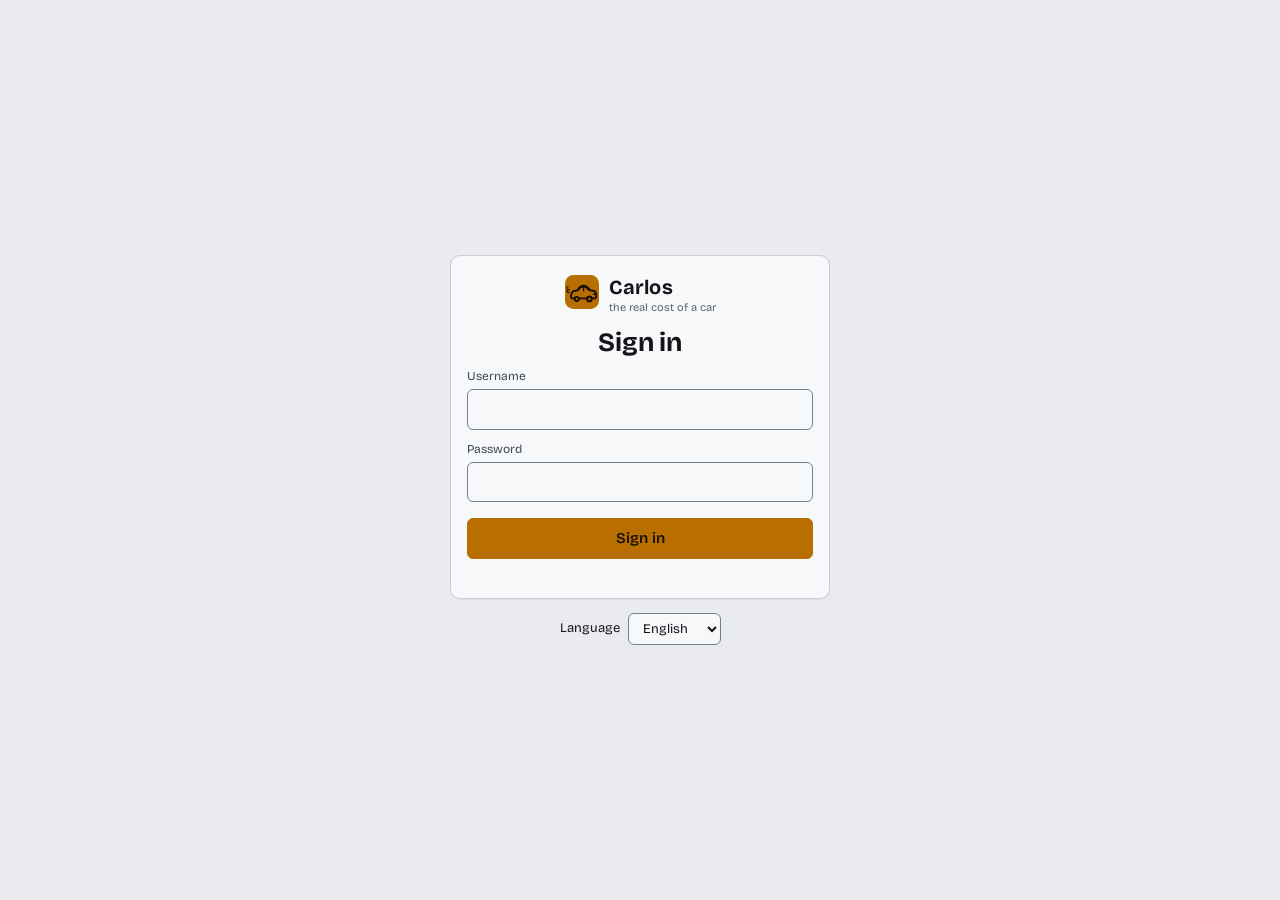
==== commit 36ef28e9: "Setup wizard and login page: input modes, optional steps, inline errors, busy states, login i18n (#4" ====
--- a/static/auth.html
+++ b/static/auth.html
@@ -1,20 +1,13 @@
 <!doctype html>
 <html lang="en" data-theme="cluster"><head><meta charset="utf-8"><meta name="viewport" content="width=device-width,initial-scale=1"><meta name="theme-color" content="#0b0d10"><title>Carlos · sign in</title>
 <link rel="icon" href="/static/brand/favicon.svg?v=3" type="image/svg+xml"><link rel="stylesheet" href="/static/css/tokens.css"><link rel="stylesheet" href="/static/css/app.css">
-<script>try{var md=JSON.parse(localStorage.getItem('carlos.mode')||'"auto"');if(md!=='auto')document.documentElement.dataset.mode=md;if(md==='light'||md==='auto'&&matchMedia('(prefers-color-scheme: light)').matches)document.querySelector('meta[name=theme-color]').content='#e9ebee'}catch(e){}</script>
-<style>body{display:grid;place-items:center;min-height:100vh}.box{width:min(380px,calc(100% - 32px))}.box .brand{margin:0 0 14px;justify-content:center}.err{color:var(--bad-ink);font-size:13px;min-height:1.2em;margin-top:8px}.field{margin-top:10px}</style></head>
-<body><form id="f" class="card box"><a class="brand" href="/"><svg viewBox="0 0 64 64" aria-hidden="true"><use href="/static/brand/mark.svg#mark"/></svg><span><b>Carlos</b><small>the real cost of a car</small></span></a>
-<h2 id="t" style="text-align:center">Sign in</h2>
-<div class="field"><label for="u">Username</label><input id="u" autocomplete="username" required></div>
+<script src="/static/js/boot.js"></script>
+<style>body{display:grid;place-items:center;min-height:100vh}main{width:min(380px,calc(100% - 32px))}.box{width:100%}h1{font-size:1.65rem;line-height:1.15;margin:0 0 6px;font-weight:700;text-align:center}.box .brand{margin:0 0 14px;justify-content:center}.err{color:var(--bad-ink);font-size:13px;min-height:1.2em;margin-top:8px}.field{margin-top:10px}.lang{margin-top:14px;display:flex;gap:8px;align-items:center;justify-content:center;font-size:13px}</style></head>
+<body><main><form id="f" class="card box"><a class="brand" href="/"><svg viewBox="0 0 64 64" aria-hidden="true"><use href="/static/brand/mark.svg#mark"/></svg><span><b>Carlos</b><small id="tg">the real cost of a car</small></span></a>
+<h1 id="t">Sign in</h1>
+<div class="field"><label for="u" id="ul">Username</label><input id="u" autocomplete="username" required></div>
 <div class="field"><label for="p" id="pl">Password</label><input id="p" type="password" autocomplete="current-password" required minlength="1"></div>
+<div class="field" id="p2f" hidden><label for="p2" id="p2l">Repeat the new password</label><input id="p2" type="password" autocomplete="new-password"></div>
 <button type="submit" class="btn" id="b" style="margin-top:16px;width:100%;justify-content:center">Sign in</button><div class="err" id="e" role="alert"></div></form>
-<script>
-const inv=location.pathname.match(/^\/invite\/([\w-]+)$/),f=document.getElementById('f'),e=document.getElementById('e');
-async function j(m,u,b){const r=await fetch(u,{method:m,headers:{'Content-Type':'application/json'},body:b?JSON.stringify(b):null});return [r.status,await r.json()]}
-if(inv){document.getElementById('t').textContent='Set your password';document.getElementById('b').textContent='Save and sign in';
-  document.getElementById('u').readOnly=true;document.getElementById('p').autocomplete='new-password';document.getElementById('p').minLength=8;document.getElementById('pl').textContent='New password (8+ characters)';
-  j('GET','/api/auth/invite/'+inv[1]).then(([s,d])=>{if(s!==200){e.textContent=d.error;f.querySelectorAll('input,button').forEach(x=>x.disabled=true)}else document.getElementById('u').value=d.username})}
-f.onsubmit=async ev=>{ev.preventDefault();e.textContent='';
-  const [s,d]=inv?await j('POST','/api/auth/invite/'+inv[1],{password:f.p.value}):await j('POST','/api/auth/login',{username:f.u.value,password:f.p.value});
-  if(s<300)location.href='/';else e.textContent=d.error||('HTTP '+s)};
-</script></body></html>
+<div class="lang"><label for="lang" id="lg">Language</label><select id="lang" class="inline"></select></div></main>
+<script type="module" src="/static/js/auth.js"></script></body></html>
--- a/static/css/app.css
+++ b/static/css/app.css
@@ -484,8 +484,23 @@
   .plate-more>summary{display:block;cursor:pointer;color:var(--accent-ink);font-weight:600;font-size:13px;padding:4px 0}
   .dtabs{flex-wrap:nowrap;overflow-x:auto;scrollbar-width:none;position:sticky;top:0;z-index:15;background:var(--bg);-webkit-mask-image:linear-gradient(90deg,#000 90%,transparent);mask-image:linear-gradient(90deg,#000 90%,transparent)}
   .dtabs button{white-space:nowrap;flex:none}
+  /* compact top (viewing mode or the viewing tab, dossier.js compactTop): photo a thin strip, no score or plate, so the checklist starts high */
+  .dossier-top.compact .viewer .main{aspect-ratio:16/6;max-height:110px}
+  .dossier-top.compact .strip{max-height:58px}
+  .dossier-top.compact .strip img{width:56px;height:42px}
+  .dossier-top.compact .scorecard,.dossier-top.compact .plate-more{display:none}
 }
 @media (max-width:640px){.co-sum td:first-child{min-width:0}.co-sum th:last-child,.co-sum td:last-child{display:none}}
 tr.hl td{background:var(--surface-2);font-weight:600}
 /* every animation and transition (skeleton shimmer, toast, tooltip, hero zoom, score sweep) is off when the OS asks for less motion */
 @media (prefers-reduced-motion:reduce){*,::before,::after{animation-duration:.01ms!important;animation-iteration-count:1!important;transition-duration:.01ms!important}}
+/* manual insurance quote (#399): inline errors stay until the next try; the how-to is plain text and one link */
+.hint.err{color:var(--bad-ink)}
+details.quote-entry{margin-top:14px;padding-top:10px;border-top:1px solid var(--border)}
+details.quote-entry>summary{cursor:pointer;font-weight:600;font-size:14px;padding:4px 0}
+details.quote-entry .howto{margin:8px 0 12px;padding:10px 12px;border-radius:var(--radius-s);background:var(--surface-2)}
+details.quote-entry .howto a{overflow-wrap:anywhere}
+/* touch targets (44px) for the dossier's checklist, decision and tab controls; the row-note icon gets a padded hit area without moving the layout */
+@media (pointer:coarse){details.quote-entry>summary{min-height:44px;display:flex;align-items:center}
+  .vbtns button,.vnote,.dtabs button,.viewing-on .btn,.viewing-on .linkbtn,.decide .btn,.decide .linkbtn,.btn.sm{min-height:44px;touch-action:manipulation}
+  details.rownote>summary{padding:15px;margin:-15px}}
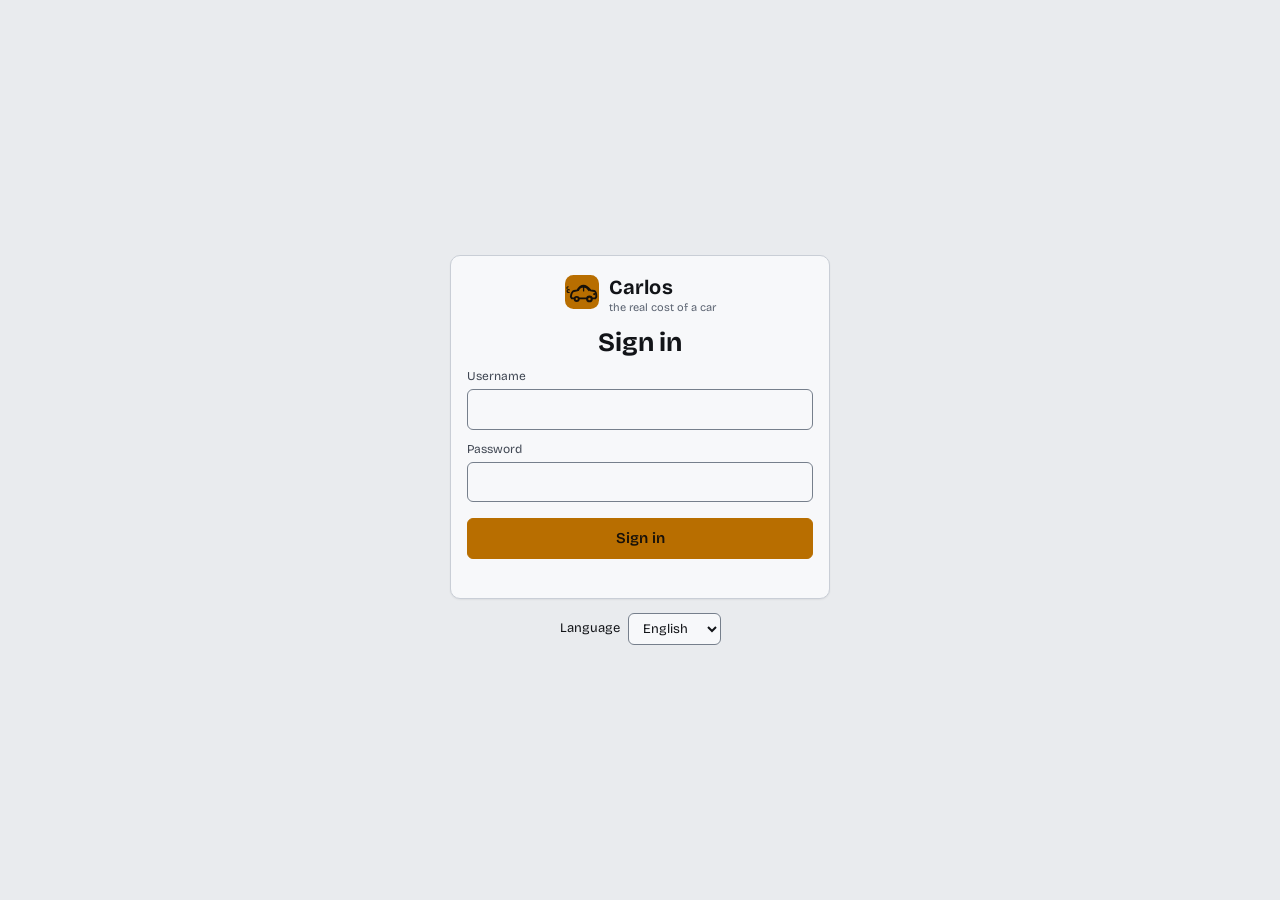
==== commit 80cca9ec: "Security P6: no inline style or script; style-src 'self' (review M1 re-check) - The 121 static style" ====
--- a/static/auth.html
+++ b/static/auth.html
@@ -1,13 +1,13 @@
 <!doctype html>
 <html lang="en" data-theme="cluster"><head><meta charset="utf-8"><meta name="viewport" content="width=device-width,initial-scale=1"><meta name="theme-color" content="#0b0d10"><title>Carlos · sign in</title>
-<link rel="icon" href="/static/brand/favicon.svg?v=3" type="image/svg+xml"><link rel="stylesheet" href="/static/css/tokens.css"><link rel="stylesheet" href="/static/css/app.css">
+<link rel="icon" href="/static/brand/favicon.svg?v=3" type="image/svg+xml"><link rel="stylesheet" href="/static/css/tokens.css"><link rel="stylesheet" href="/static/css/app.css"><link rel="stylesheet" href="/static/css/auth.css">
 <script src="/static/js/boot.js"></script>
-<style>body{display:grid;place-items:center;min-height:100vh}main{width:min(380px,calc(100% - 32px))}.box{width:100%}h1{font-size:1.65rem;line-height:1.15;margin:0 0 6px;font-weight:700;text-align:center}.box .brand{margin:0 0 14px;justify-content:center}.err{color:var(--bad-ink);font-size:13px;min-height:1.2em;margin-top:8px}.field{margin-top:10px}.lang{margin-top:14px;display:flex;gap:8px;align-items:center;justify-content:center;font-size:13px}</style></head>
+</head>
 <body><main><form id="f" class="card box"><a class="brand" href="/"><svg viewBox="0 0 64 64" aria-hidden="true"><use href="/static/brand/mark.svg#mark"/></svg><span><b>Carlos</b><small id="tg">the real cost of a car</small></span></a>
 <h1 id="t">Sign in</h1>
 <div class="field"><label for="u" id="ul">Username</label><input id="u" autocomplete="username" required></div>
 <div class="field"><label for="p" id="pl">Password</label><input id="p" type="password" autocomplete="current-password" required minlength="1"></div>
 <div class="field" id="p2f" hidden><label for="p2" id="p2l">Repeat the new password</label><input id="p2" type="password" autocomplete="new-password"></div>
-<button type="submit" class="btn" id="b" style="margin-top:16px;width:100%;justify-content:center">Sign in</button><div class="err" id="e" role="alert"></div></form>
+<button type="submit" class="btn mt16 w100 jc-c" id="b">Sign in</button><div class="err" id="e" role="alert"></div></form>
 <div class="lang"><label for="lang" id="lg">Language</label><select id="lang" class="inline"></select></div></main>
 <script type="module" src="/static/js/auth.js"></script></body></html>
--- a/static/css/app.css
+++ b/static/css/app.css
@@ -504,3 +504,48 @@
 @media (pointer:coarse){details.quote-entry>summary{min-height:44px;display:flex;align-items:center}
   .vbtns button,.vnote,.dtabs button,.viewing-on .btn,.viewing-on .linkbtn,.decide .btn,.decide .linkbtn,.btn.sm{min-height:44px;touch-action:manipulation}
   details.rownote>summary{padding:15px;margin:-15px}}
+
+/* Utilities that replace the former inline style attributes: the CSP (style-src without unsafe-inline) refuses those. */
+.ar-16-10{aspect-ratio:16/10}
+.as-e{align-self:flex-end}
+.as-end{align-self:end}
+.bg-text3{background:var(--text-3)}
+.cols-1{grid-template-columns:1fr}
+.cur-d{cursor:default}
+.cur-p{cursor:pointer}
+.d-flex{display:flex}
+.d-inl-flex{display:inline-flex}
+.fs22{font-size:22px}
+.gap8{gap:8px}
+.jc-c{justify-content:center}
+.jc-e{justify-content:flex-end}
+.jc-sb{justify-content:space-between}
+.m0{margin:0}
+.mb0{margin-bottom:0px}
+.mb10{margin-bottom:10px}
+.mb12{margin-bottom:12px}
+.mb16{margin-bottom:16px}
+.mb4{margin-bottom:4px}
+.mb8{margin-bottom:8px}
+.minw0{min-width:0}
+.minw90{min-width:90px}
+.ml12{margin-left:12px}
+.ml8{margin-left:8px}
+.mt0{margin-top:0px}
+.mt10{margin-top:10px}
+.mt12{margin-top:12px}
+.mt14{margin-top:14px}
+.mt16{margin-top:16px}
+.mt22{margin-top:22px}
+.mt24{margin-top:24px}
+.mt4{margin-top:4px}
+.mt6{margin-top:6px}
+.mt8{margin-top:8px}
+.mx0{margin-left:0;margin-right:0}
+.nodeco{text-decoration:none}
+.op0{opacity:0}
+.p12{padding:12px}
+.pl18{padding-left:18px}
+.rel{position:relative}
+.ta-r{text-align:right}
+.w100{width:100%}
--- a/static/css/auth.css
+++ b/static/css/auth.css
@@ -0,0 +1 @@
+body{display:grid;place-items:center;min-height:100vh}main{width:min(380px,calc(100% - 32px))}.box{width:100%}h1{font-size:1.65rem;line-height:1.15;margin:0 0 6px;font-weight:700;text-align:center}.box .brand{margin:0 0 14px;justify-content:center}.err{color:var(--bad-ink);font-size:13px;min-height:1.2em;margin-top:8px}.field{margin-top:10px}.lang{margin-top:14px;display:flex;gap:8px;align-items:center;justify-content:center;font-size:13px}
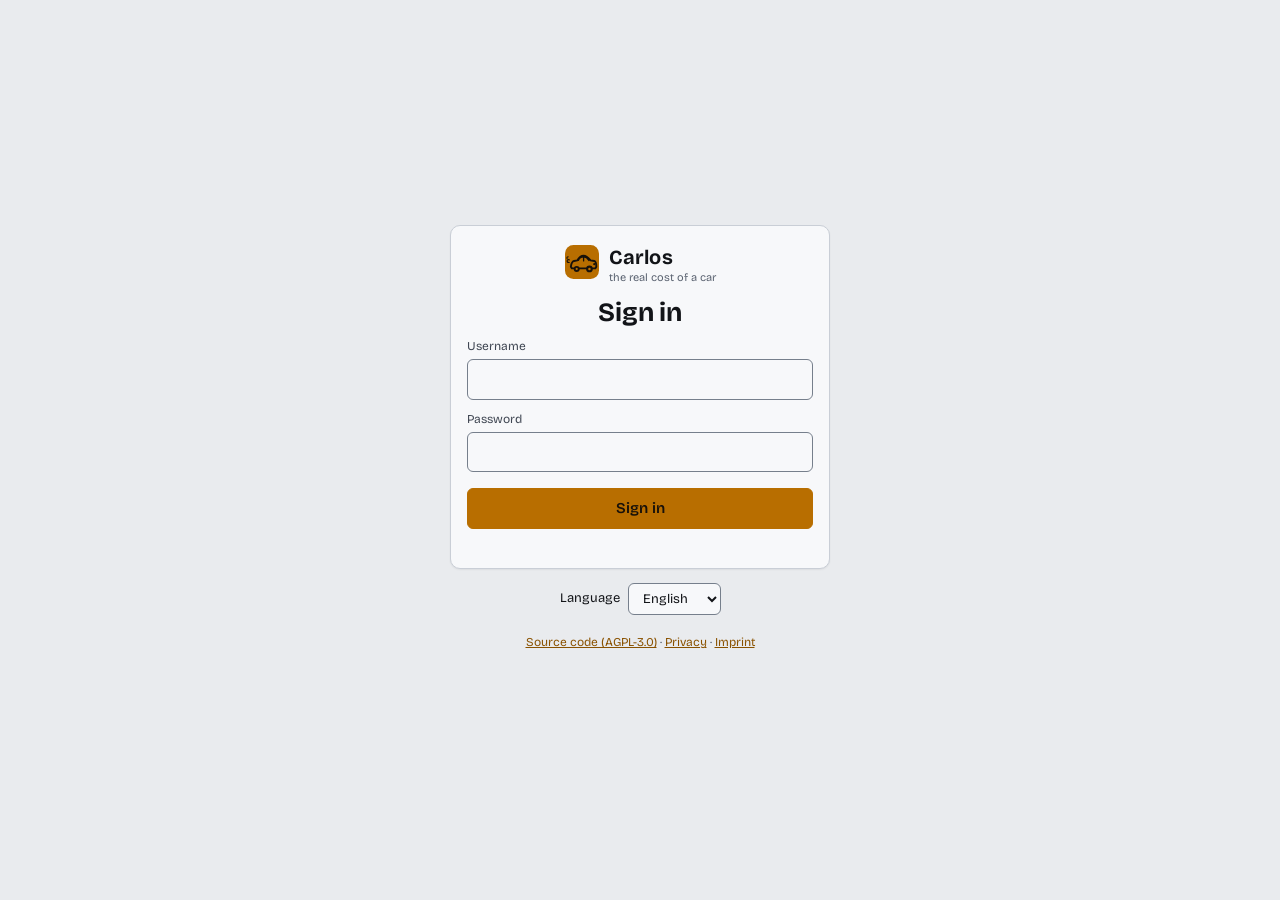
==== commit f479e36b: "Legal pages, source link, account export and admin erasure (AGPL, privacy notice) - AGPL-3.0 section" ====
--- a/static/auth.html
+++ b/static/auth.html
@@ -1,13 +1,14 @@
 <!doctype html>
 <html lang="en" data-theme="cluster"><head><meta charset="utf-8"><meta name="viewport" content="width=device-width,initial-scale=1"><meta name="theme-color" content="#0b0d10"><title>Carlos · sign in</title>
-<link rel="icon" href="/static/brand/favicon.svg?v=3" type="image/svg+xml"><link rel="stylesheet" href="/static/css/tokens.css"><link rel="stylesheet" href="/static/css/app.css"><link rel="stylesheet" href="/static/css/auth.css">
+<link rel="icon" href="/static/brand/favicon.svg?v=3" type="image/svg+xml"><link rel="stylesheet" href="/static/css/tokens.css"><link rel="stylesheet" href="/static/css/app.css">
 <script src="/static/js/boot.js"></script>
-</head>
+<style>body{display:grid;place-items:center;min-height:100vh}main{width:min(380px,calc(100% - 32px))}.box{width:100%}h1{font-size:1.65rem;line-height:1.15;margin:0 0 6px;font-weight:700;text-align:center}.box .brand{margin:0 0 14px;justify-content:center}.err{color:var(--bad-ink);font-size:13px;min-height:1.2em;margin-top:8px}.field{margin-top:10px}.legal-foot{margin-top:18px;font-size:12px;text-align:center}.lang{margin-top:14px;display:flex;gap:8px;align-items:center;justify-content:center;font-size:13px}</style></head>
 <body><main><form id="f" class="card box"><a class="brand" href="/"><svg viewBox="0 0 64 64" aria-hidden="true"><use href="/static/brand/mark.svg#mark"/></svg><span><b>Carlos</b><small id="tg">the real cost of a car</small></span></a>
 <h1 id="t">Sign in</h1>
 <div class="field"><label for="u" id="ul">Username</label><input id="u" autocomplete="username" required></div>
 <div class="field"><label for="p" id="pl">Password</label><input id="p" type="password" autocomplete="current-password" required minlength="1"></div>
 <div class="field" id="p2f" hidden><label for="p2" id="p2l">Repeat the new password</label><input id="p2" type="password" autocomplete="new-password"></div>
-<button type="submit" class="btn mt16 w100 jc-c" id="b">Sign in</button><div class="err" id="e" role="alert"></div></form>
-<div class="lang"><label for="lang" id="lg">Language</label><select id="lang" class="inline"></select></div></main>
+<button type="submit" class="btn" id="b" style="margin-top:16px;width:100%;justify-content:center">Sign in</button><div class="err" id="e" role="alert"></div></form>
+<div class="lang"><label for="lang" id="lg">Language</label><select id="lang" class="inline"></select></div>
+<footer class="wrap legal-foot"><a href="{{SOURCE_URL}}" rel="noopener" id="f-src">Source code (AGPL-3.0)</a> · <a href="/privacy" id="f-priv">Privacy</a> · <a href="/impressum" id="f-imp">Imprint</a></footer></main>
 <script type="module" src="/static/js/auth.js"></script></body></html>
--- a/static/css/app.css
+++ b/static/css/app.css
@@ -282,6 +282,7 @@
 .contrib i{display:block;height:100%;flex:none;box-sizing:border-box}.contrib i+i{border-left:2px solid var(--surface)}
 a.carlink,.gen-head a,.ehead a,.sources h3 a,[data-page=sources] h3 a{color:inherit;text-decoration:none}a.carlink:hover,.gen-head a:hover,.ehead a:hover,[data-page=sources] h3 a:hover{text-decoration:underline;text-decoration-color:var(--accent);text-underline-offset:3px}
 .rank-car{display:inline-flex;align-items:center;gap:8px;font-weight:600;text-decoration:none;color:var(--text)}.rank-car:hover span{text-decoration:underline}
+.rank-list .why{margin:2px 0 0}.wmsg{color:var(--bad-ink)}.wmsg:empty{margin:0}
 .rank-layout{display:grid;gap:16px;grid-template-columns:minmax(0,1.25fr) minmax(0,1fr);align-items:start;margin-bottom:16px}
 .callout{display:flex;gap:10px 16px;align-items:center;flex-wrap:wrap;justify-content:space-between;background:var(--accent-soft);border-radius:var(--radius-s);padding:12px 14px;margin:0 0 14px}
 .callout p{margin:0;flex:1 1 260px;font-size:14px}
@@ -475,7 +476,8 @@
   .selbar b{flex-basis:100%}
   .sr-legend span{white-space:normal;overflow:visible}
   .tablewrap td:first-child{min-width:170px}
-  .be-wrap{overflow-x:auto}.be-wrap svg[data-be]{min-width:640px}
+  /* the chart's labels are 11 units in a 1100-wide viewBox: under 640 px they draw at ~6 px, so the table below it (same numbers) is the phone view */
+  .be-wrap{display:none}
 }
 .plate-more>summary{display:none}
 /* phone dossier: shorter photo, facts collapsed, one-line sticky tab bar, so the tabs are near the top */
@@ -504,48 +506,3 @@
 @media (pointer:coarse){details.quote-entry>summary{min-height:44px;display:flex;align-items:center}
   .vbtns button,.vnote,.dtabs button,.viewing-on .btn,.viewing-on .linkbtn,.decide .btn,.decide .linkbtn,.btn.sm{min-height:44px;touch-action:manipulation}
   details.rownote>summary{padding:15px;margin:-15px}}
-
-/* Utilities that replace the former inline style attributes: the CSP (style-src without unsafe-inline) refuses those. */
-.ar-16-10{aspect-ratio:16/10}
-.as-e{align-self:flex-end}
-.as-end{align-self:end}
-.bg-text3{background:var(--text-3)}
-.cols-1{grid-template-columns:1fr}
-.cur-d{cursor:default}
-.cur-p{cursor:pointer}
-.d-flex{display:flex}
-.d-inl-flex{display:inline-flex}
-.fs22{font-size:22px}
-.gap8{gap:8px}
-.jc-c{justify-content:center}
-.jc-e{justify-content:flex-end}
-.jc-sb{justify-content:space-between}
-.m0{margin:0}
-.mb0{margin-bottom:0px}
-.mb10{margin-bottom:10px}
-.mb12{margin-bottom:12px}
-.mb16{margin-bottom:16px}
-.mb4{margin-bottom:4px}
-.mb8{margin-bottom:8px}
-.minw0{min-width:0}
-.minw90{min-width:90px}
-.ml12{margin-left:12px}
-.ml8{margin-left:8px}
-.mt0{margin-top:0px}
-.mt10{margin-top:10px}
-.mt12{margin-top:12px}
-.mt14{margin-top:14px}
-.mt16{margin-top:16px}
-.mt22{margin-top:22px}
-.mt24{margin-top:24px}
-.mt4{margin-top:4px}
-.mt6{margin-top:6px}
-.mt8{margin-top:8px}
-.mx0{margin-left:0;margin-right:0}
-.nodeco{text-decoration:none}
-.op0{opacity:0}
-.p12{padding:12px}
-.pl18{padding-left:18px}
-.rel{position:relative}
-.ta-r{text-align:right}
-.w100{width:100%}
